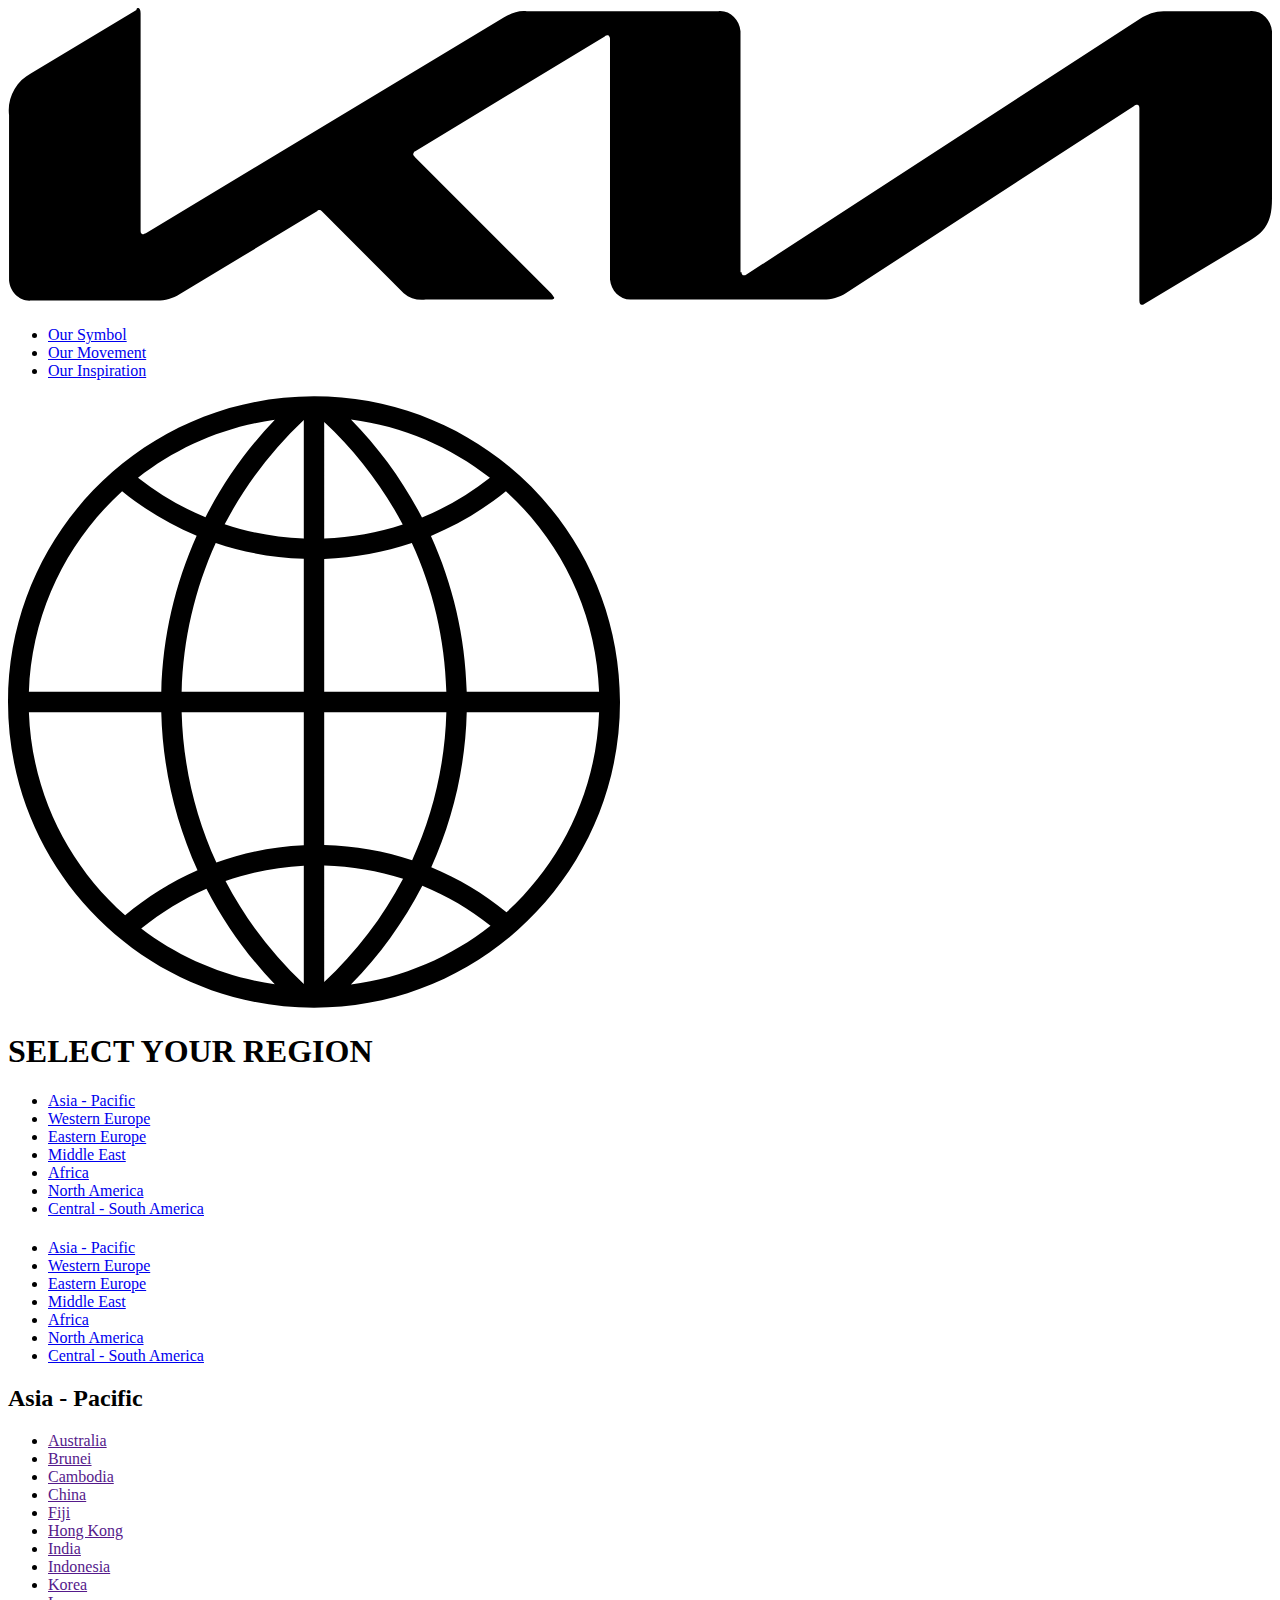
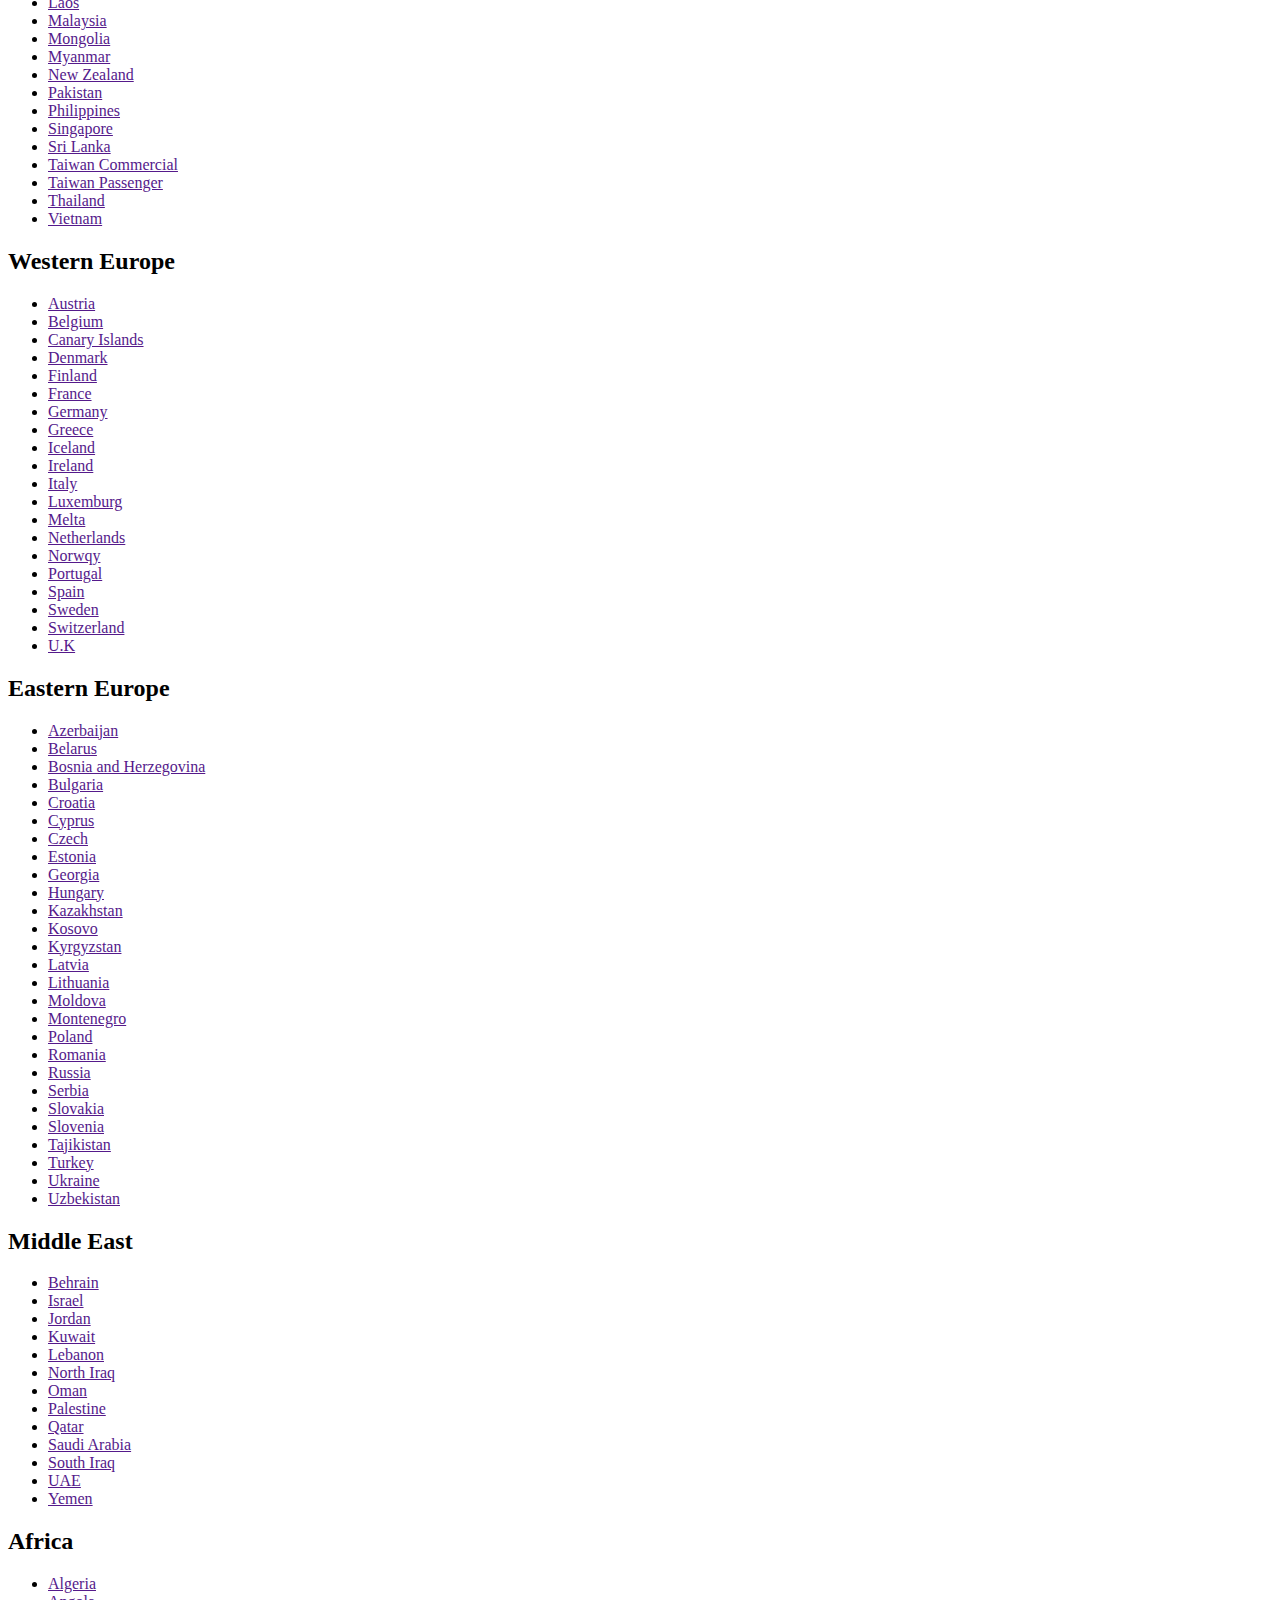
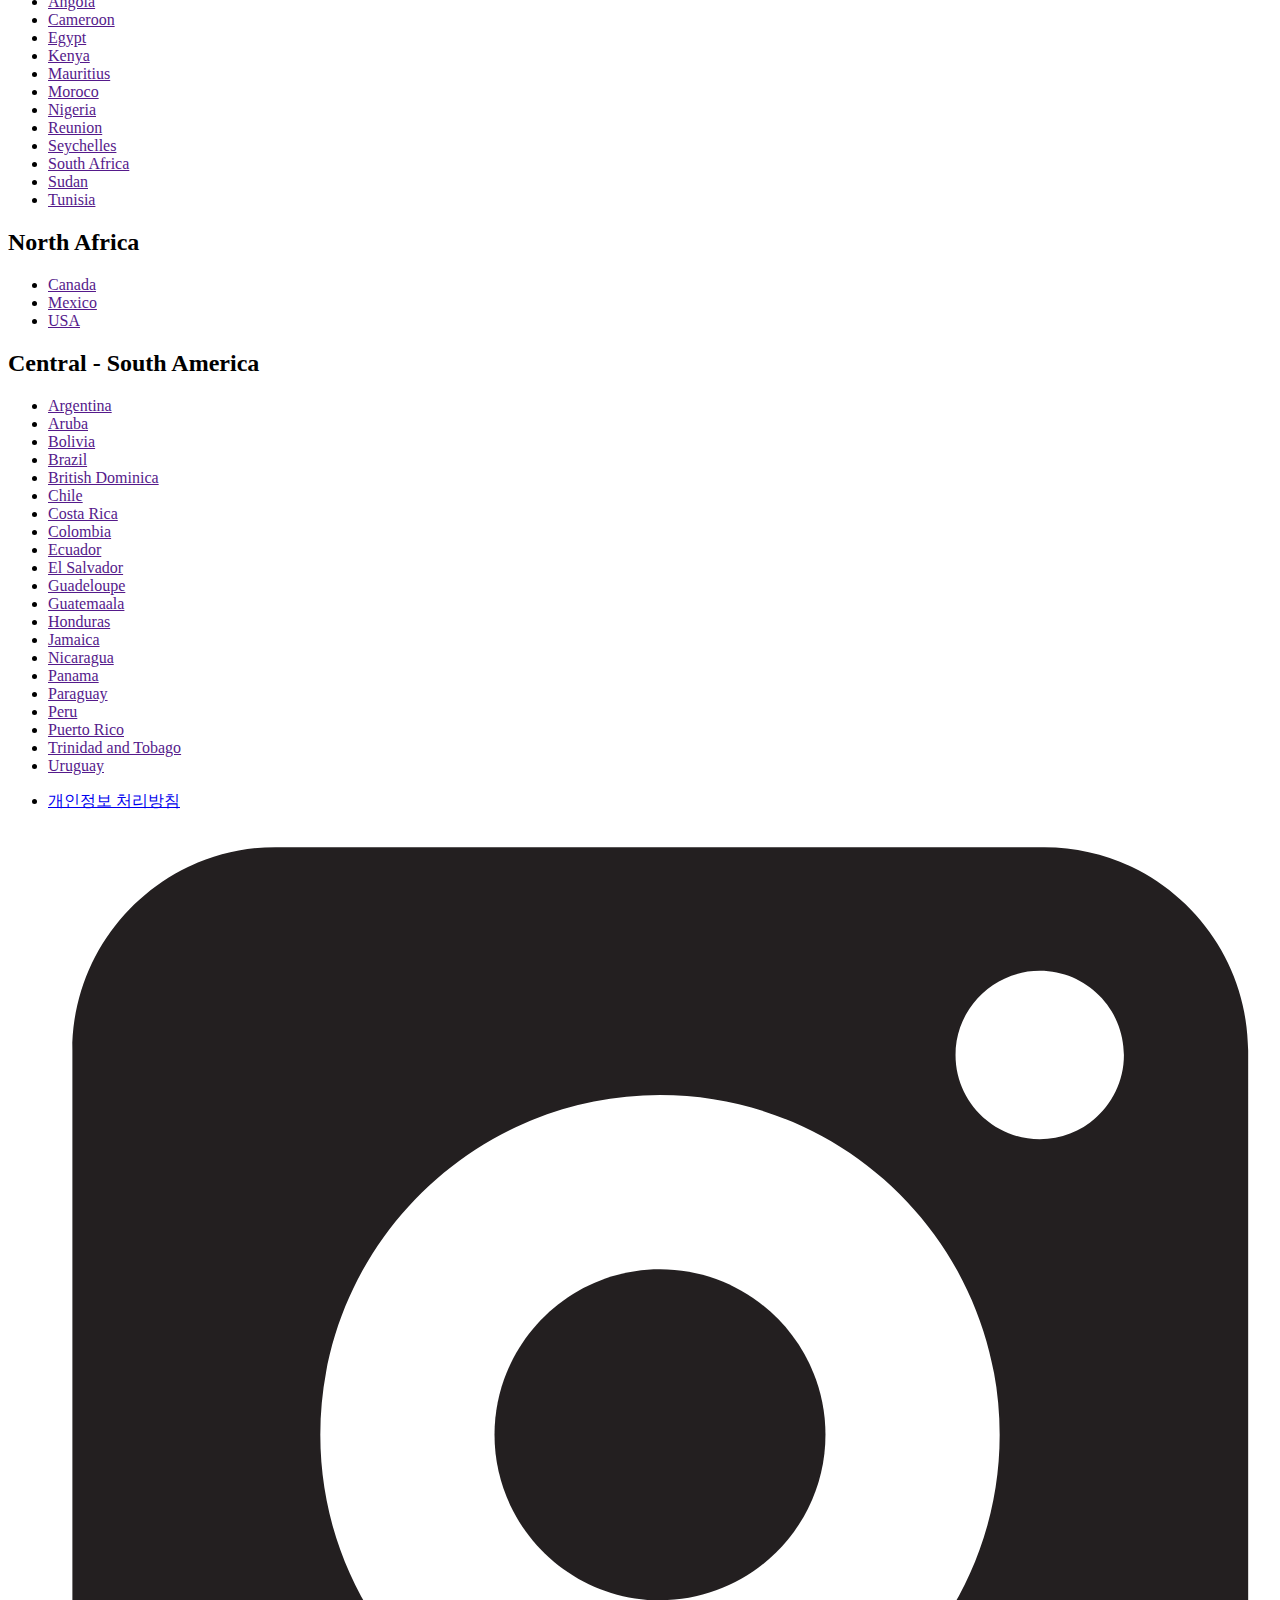
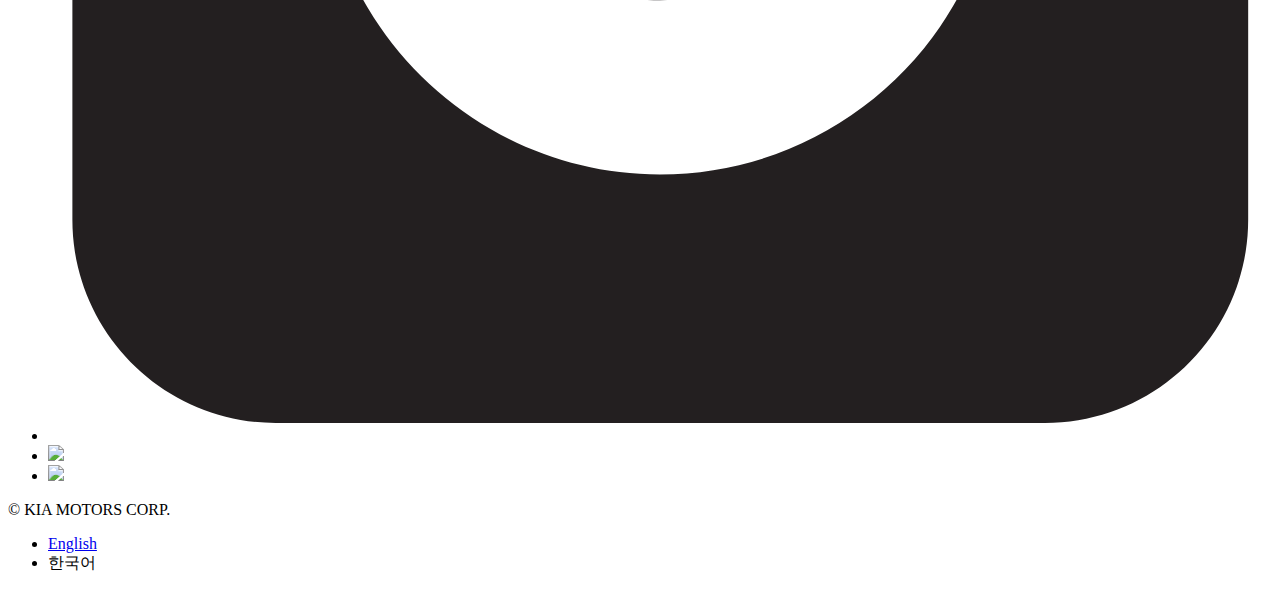
==== global.html @ 2c2d1df4 "Add files via upload" ====
<!DOCTYPE html>
<html lang="en">
<head>
   <meta charset="UTF-8">
   <meta http-equiv="X-UA-Compatible" content="IE=edge">
   <meta name="viewport" content="width=device-width, initial-scale=1.0">
   <meta nes="" name="keywords" content="기아, 기아자동차, Kia, 브랜드스토리, 움직임, movement, 영감, inspiration, Kia motors, 기아월드와이드, Kia worldwide">
   <meta nes="" name="description" content="새로운 기아의 브랜드 스토리와 브랜드 철학을 확인하세요. 우리는 일상의 움직임 속에서 영감을 얻고 지속가능한 모빌리티 혁신을 이어갑니다.">
   <meta nes="" name="application-name" content="worldwide.kia.com">

   <link rel="icon" type="image/x-icon" href="img/favicon.ico">

   <link rel="stylesheet" href="css/reset_kia.css">
   <link rel="stylesheet" href="css/common.css">
   <link rel="stylesheet" href="css/header_global.css">
   <link rel="stylesheet" href="css/global_nav.css">
   <link rel="stylesheet" href="css/footer_global.css">

   <title>기아 국가별 웹사이트 | 기아 글로벌 브랜드 사이트 | Movement that inspires</title>

</head>
<body>

   <!-- Header -->
   <header>
      <div class="header__container">
          <div class="logo">
              <a href="https://worldwide.kia.com/kr/our-movement" class="logo__link">
                  <svg version="1.1" id="Layer_1" class="logo__svg" xmlns="http://www.w3.org/2000/svg" xmlns:xlink="http://www.w3.org/1999/xlink" x="0px" y="0px" viewBox="0 0 120.1 28.3" xml:space="preserve">
                      <path d="M69.7,25.1c0,0.2,0.1,0.3,0.2,0.3c0.1,0,0.2,0,0.3-0.1L107.6,1c0.6-0.4,1.4-0.7,2.2-0.7h8.2
                      c1.1-0.1,2,0.8,2.1,1.9c0,0.1,0,0.2,0,0.2v15.7c0,1.9-0.4,3-2.1,4l-10,6c-0.1,0.1-0.2,0.1-0.3,0.1c-0.1,0-0.2-0.1-0.2-0.4V9.5
                      c0-0.2-0.1-0.3-0.2-0.3c-0.1,0-0.2,0-0.3,0.1L79.6,27.1c-0.6,0.4-1.4,0.6-2.1,0.6H59.3c-1.1,0.1-2-0.8-2.1-1.9c0-0.1,0-0.2,0-0.2
                      V2.9c0-0.1-0.1-0.3-0.2-0.3c-0.1,0-0.2,0-0.3,0.1l-18,10.9c-0.1,0-0.2,0.2-0.2,0.3c0,0.1,0.1,0.2,0.2,0.3l12.9,12.9
                      c0.1,0.1,0.2,0.3,0.3,0.4c0,0.2-0.2,0.2-0.4,0.2H39.7c-0.8,0.1-1.5-0.1-2.1-0.6l-7.8-7.8c-0.1-0.1-0.1-0.1-0.2-0.1
                      c-0.1,0-0.2,0-0.2,0.1l-13.1,7.9c-0.6,0.4-1.4,0.6-2.1,0.6h-12c-1.1,0.1-2-0.8-2.1-1.9c0-0.1,0-0.2,0-0.2V10.2
                      c-0.2-1.6,0.6-3.2,2.1-4l10-6C12.2,0,12.3,0,12.4,0c0.1,0,0.2,0.2,0.2,0.5v20.7c0,0.2,0.1,0.3,0.2,0.3c0.1,0,0.2-0.1,0.3-0.1
                      L47.1,0.9c0.7-0.4,1.4-0.7,2.2-0.6h18.2c1.1-0.1,2,0.8,2.1,1.9c0,0.1,0,0.2,0,0.2V25.1L69.7,25.1z"></path>
                  </svg>
              </a>
          </div>
      <div class="gnb">
        <a href="" class="gnb__toggle">
            <span class="line"></span>
            <span class="line l2"></span>
            <span class="line l3"></span>
        </a>
          <div class="gnb__pad">
              <ul class="menu">
                  <li class="menu__item">
                      <a href="https://worldwide.kia.com/kr/our-symbol" class="menu__link cate1">Our Symbol</a>
                  </li>
                  <li class="menu__item">
                      <a href="https://worldwide.kia.com/kr/our-movement" class="menu__link cate2">Our Movement</a>
                  </li>
                  <li class="menu__item">
                      <a href="https://worldwide.kia.com/kr/our-inspiration" class="menu__link cate3">Our Inspiration</a>
                  </li>
              </ul>
          </div>
          <a href="https://worldwide.kia.com/kr/kia-global-websites" class="global-region">
              <svg class="global-region__svg" version="1.1" id="Capa_1" xmlns="http://www.w3.org/2000/svg" xmlns:xlink="http://www.w3.org/1999/xlink" x="0px" y="0px"
              width="612px" height="612px" viewBox="0 0 612 612" style="enable-background:new 0 0 612 612;" xml:space="preserve">
                  <g>
                      <g id="Shape_380">
                          <g>
                              <path d="M306,0.342C136.996,0.342,0,137.185,0,305.975c0,168.83,136.996,305.684,306,305.684c168.993,0,306-136.854,306-305.684
                                  C612,137.185,474.993,0.342,306,0.342z M266.842,23.771c-27.673,28.764-51.062,61.628-69.36,97.502
                                  c-24.389-10.067-47.022-23.419-67.463-39.495C168.79,51.393,215.628,30.799,266.842,23.771z M114.107,95.304
                                  c22.46,18.136,47.501,33.129,74.552,44.391c-21.451,47.899-34.017,100.582-35.384,156.111H20.9
                                  C23.725,216.316,59.119,145.243,114.107,95.304z M20.9,316.175h132.365c1.387,56.273,14.26,109.649,36.241,158.049
                                  c-26.255,11.566-50.592,26.755-72.369,45.054C60.466,469.185,23.776,397.111,20.9,316.175z M133.232,532.598
                                  c19.747-16.156,41.636-29.61,65.219-39.923c18.146,35.089,41.167,67.27,68.33,95.523
                                  C216.975,581.344,171.36,561.617,133.232,532.598z M295.8,588.035c-31.528-29.57-58.058-64.352-78.295-102.929
                                  c24.714-8.73,50.979-13.964,78.295-15.32V588.035z M295.8,449.254c-30.549,1.438-59.904,7.334-87.424,17.289
                                  c-21.043-45.992-33.324-96.809-34.721-150.379H295.8V449.254z M295.8,295.795H173.655
                                  c1.377-52.999,13.444-103.285,34.079-148.899c27.785,9.445,57.324,14.983,88.057,15.973v132.926H295.8z M295.8,142.52
                                  c-27.581-0.979-54.101-5.855-79.121-14.147c20.329-39.188,47.175-74.491,79.121-104.458V142.52z M591.101,295.795H458.725
                                  c-1.388-55.478-14.106-108.12-35.802-155.897c27.224-11.281,52.397-26.408,74.99-44.656
                                  C552.901,145.202,588.274,216.316,591.101,295.795z M481.93,81.778c-20.584,16.188-43.37,29.642-67.942,39.75
                                  c-18.717-36.169-42.677-69.228-71.053-98.053C395.005,30.197,442.599,50.975,481.93,81.778z M316.2,25.893
                                  c31.65,29.478,58.272,64.158,78.529,102.663c-24.847,8.17-51.163,12.984-78.529,13.964V25.893L316.2,25.893z M316.2,162.879
                                  c30.59-1,59.976-6.477,87.628-15.831c20.899,45.492,33.109,95.788,34.507,148.757H316.2V162.879z M316.2,316.175h122.145
                                  c-1.387,52.703-13.505,102.744-34.211,148.083c-27.764-9.292-57.252-14.646-87.934-15.341V316.175z M316.2,586.076V469.45
                                  c27.469,0.643,53.896,5.283,78.856,13.361C374.758,521.562,348.004,556.436,316.2,586.076z M342.894,588.515
                                  c28.56-28.999,52.662-62.322,71.44-98.767c24.664,10.057,47.512,23.613,68.177,39.964
                                  C443.047,560.78,395.24,581.752,342.894,588.515z M498.474,516.258c-22.664-18.432-47.889-33.722-75.204-44.982
                                  c21.491-47.572,34.078-99.939,35.465-155.111h132.366C588.285,395.438,553.146,466.339,498.474,516.258z"/>
                          </g>
                      </g>
                  </g>
              </svg>
          </a>
      </div>
      </div>
  </header>

  <!-- Main -->
   <main id="main">

      <nav class="nav_wrap">

         <div class="nav">

            <div class="region_list_wrap">
               <div class="region_list">
                  <h1>
                     <span>SELECT</span>
                     <span>YOUR REGION</span>
                  </h1>
                  <ul class="region_list_ul">
                     <li><a href="#item_1">Asia - Pacific</a></li>
                     <li><a href="#item_2">Western Europe</a></li>
                     <li><a href="#item_3">Eastern Europe</a></li>
                     <li><a href="#item_4">Middle East</a></li>
                     <li><a href="#item_5">Africa</a></li>
                     <li><a href="#item_6">North America</a></li>
                     <li><a href="#item_7">Central - South America</a></li>
                  </ul>
               </div>

               <div class="region_list_m" id="list">
                  <h1></h1>
                  <ul class="region_list_ul_m">
                     <li><a href="#item_1">Asia - Pacific</a></li>
                     <li><a href="#item_2">Western Europe</a></li>
                     <li><a href="#item_3">Eastern Europe</a></li>
                     <li><a href="#item_4">Middle East</a></li>
                     <li><a href="#item_5">Africa</a></li>
                     <li><a href="#item_6">North America</a></li>
                     <li><a href="#item_7">Central - South America</a></li>
                  </ul>
               </div>
            </div>

            <div class="global_websites_list_wrap">

               <div class="global_websites_list">

                  <div id="item_1" class="gwl_item">
                     <h2 class="gwl_item_h2">Asia - Pacific</h2>
                     <ul class="gwl_item_sub">
                        <li><a href="">Australia</a></li>
                        <li><a href="">Brunei</a></li>
                        <li><a href="">Cambodia</a></li>
                        <li><a href="">China</a></li>
                        <li><a href="">Fiji</a></li>
                        <li><a href="">Hong Kong</a></li>
                        <li><a href="">India</a></li>
                        <li><a href="">Indonesia</a></li>
                        <li><a href="">Korea</a></li>
                        <li><a href="">Laos</a></li>
                        <li><a href="">Malaysia</a></li>
                        <li><a href="">Mongolia</a></li>
                        <li><a href="">Myanmar</a></li>
                        <li><a href="">New Zealand</a></li>
                        <li><a href="">Pakistan</a></li>
                        <li><a href="">Philippines</a></li>
                        <li><a href="">Singapore</a></li>
                        <li><a href="">Sri Lanka</a></li>
                        <li><a href="">Taiwan Commercial</a></li>
                        <li><a href="">Taiwan Passenger</a></li>
                        <li><a href="">Thailand</a></li>
                        <li><a href="">Vietnam</a></li>
                     </ul>
                  </div>

                  <div id="item_2" class="gwl_item">
                     <h2 class="gwl_item_h2">Western Europe</h2>
                     <ul class="gwl_item_sub">
                        <li><a href="">Austria</a></li>
                        <li><a href="">Belgium</a></li>
                        <li><a href="">Canary Islands</a></li>
                        <li><a href="">Denmark</a></li>
                        <li><a href="">Finland</a></li>
                        <li><a href="">France</a></li>
                        <li><a href="">Germany</a></li>
                        <li><a href="">Greece</a></li>
                        <li><a href="">Iceland</a></li>
                        <li><a href="">Ireland</a></li>
                        <li><a href="">Italy</a></li>
                        <li><a href="">Luxemburg</a></li>
                        <li><a href="">Melta</a></li>
                        <li><a href="">Netherlands</a></li>
                        <li><a href="">Norwqy</a></li>
                        <li><a href="">Portugal</a></li>
                        <li><a href="">Spain</a></li>
                        <li><a href="">Sweden</a></li>
                        <li><a href="">Switzerland</a></li>
                        <li><a href="">U.K</a></li>
                     </ul>
                  </div>

                  <div id="item_3" class="gwl_item">
                     <h2 class="gwl_item_h2">Eastern Europe</h2>
                     <ul class="gwl_item_sub">
                        <li><a href="">Azerbaijan</a></li>
                        <li><a href="">Belarus</a></li>
                        <li><a href="">Bosnia and Herzegovina</a></li>
                        <li><a href="">Bulgaria</a></li>
                        <li><a href="">Croatia</a></li>
                        <li><a href="">Cyprus</a></li>
                        <li><a href="">Czech</a></li>
                        <li><a href="">Estonia</a></li>
                        <li><a href="">Georgia</a></li>
                        <li><a href="">Hungary</a></li>
                        <li><a href="">Kazakhstan</a></li>
                        <li><a href="">Kosovo</a></li>
                        <li><a href="">Kyrgyzstan</a></li>
                        <li><a href="">Latvia</a></li>
                        <li><a href="">Lithuania</a></li>
                        <li><a href="">Moldova</a></li>
                        <li><a href="">Montenegro</a></li>
                        <li><a href="">Poland</a></li>
                        <li><a href="">Romania</a></li>
                        <li><a href="">Russia</a></li>
                        <li><a href="">Serbia</a></li>
                        <li><a href="">Slovakia</a></li>
                        <li><a href="">Slovenia</a></li>
                        <li><a href="">Tajikistan</a></li>
                        <li><a href="">Turkey</a></li>
                        <li><a href="">Ukraine</a></li>
                        <li><a href="">Uzbekistan</a></li>
                     </ul>
                  </div>

                  <div id="item_4" class="gwl_item">
                     <h2 class="gwl_item_h2">Middle East</h2>
                     <ul class="gwl_item_sub">
                        <li><a href="">Behrain</a></li>
                        <li><a href="">Israel</a></li>
                        <li><a href="">Jordan</a></li>
                        <li><a href="">Kuwait</a></li>
                        <li><a href="">Lebanon</a></li>
                        <li><a href="">North Iraq</a></li>
                        <li><a href="">Oman</a></li>
                        <li><a href="">Palestine</a></li>
                        <li><a href="">Qatar</a></li>
                        <li><a href="">Saudi Arabia</a></li>
                        <li><a href="">South Iraq</a></li>
                        <li><a href="">UAE</a></li>
                        <li><a href="">Yemen</a></li>
                     </ul>
                  </div>

                  <div id="item_5" class="gwl_item">
                     <h2 class="gwl_item_h2">Africa</h2>
                     <ul class="gwl_item_sub">
                        <li><a href="">Algeria</a></li>
                        <li><a href="">Angola</a></li>
                        <li><a href="">Cameroon</a></li>
                        <li><a href="">Egypt</a></li>
                        <li><a href="">Kenya</a></li>
                        <li><a href="">Mauritius</a></li>
                        <li><a href="">Moroco</a></li>
                        <li><a href="">Nigeria</a></li>
                        <li><a href="">Reunion</a></li>
                        <li><a href="">Seychelles</a></li>
                        <li><a href="">South Africa</a></li>
                        <li><a href="">Sudan</a></li>
                        <li><a href="">Tunisia</a></li>
                     </ul>
                  </div>

                  <div id="item_6" class="gwl_item">
                     <h2 class="gwl_item_h2">North Africa</h2>
                     <ul class="gwl_item_sub">
                        <li><a href="">Canada</a></li>
                        <li><a href="">Mexico</a></li>
                        <li><a href="">USA</a></li>
                     </ul>
                  </div>

                  <div id="item_7" class="gwl_item">
                     <h2 class="gwl_item_h2">Central - South America</h2>
                     <ul class="gwl_item_sub">
                        <li><a href="">Argentina</a></li>
                        <li><a href="">Aruba</a></li>
                        <li><a href="">Bolivia</a></li>
                        <li><a href="">Brazil</a></li>
                        <li><a href="">British Dominica</a></li>
                        <li><a href="">Chile</a></li>
                        <li><a href="">Costa Rica</a></li>
                        <li><a href="">Colombia</a></li>
                        <li><a href="">Ecuador</a></li>
                        <li><a href="">El Salvador</a></li>
                        <li><a href="">Guadeloupe</a></li>
                        <li><a href="">Guatemaala</a></li>
                        <li><a href="">Honduras</a></li>
                        <li><a href="">Jamaica</a></li>
                        <li><a href="">Nicaragua</a></li>
                        <li><a href="">Panama</a></li>
                        <li><a href="">Paraguay</a></li>
                        <li><a href="">Peru</a></li>
                        <li><a href="">Puerto Rico</a></li>
                        <li><a href="">Trinidad and Tobago</a></li>
                        <li><a href="">Uruguay</a></li>
                     </ul>
                  </div>

               </div>

            </div>

         </div>

      </nav>

   </main>

   <!-- Footer -->
   <footer class="footer_global is-invert">
      <div class="footer__container">
          <div class="footer__inner">
              <ul class="corp">
                  <li class="corp__item">
                      <a href="https://worldwide.kia.com/kr/privacy-policy" class="corp__link">
                          개인정보 처리방침
                      </a>
                  </li>
              </ul>
              <div class="footer_rignt">
                  <ul class="sns">
                      <li class="sns__item">
                          <a href="https://www.instagram.com/kia.kor/" class="sns__link sns__link--instagram" target="_blank">
                              <svg version="1.1" id="Layer_1" xmlns="http://www.w3.org/2000/svg" xmlns:xlink="http://www.w3.org/1999/xlink" x="0px" y="0px"
                              viewBox="0 0 210.8 209" style="enable-background:new 0 0 210.8 209;" xml:space="preserve">
                              <style type="text/css">
                                  .st0{fill:#231F20;}
                              </style>
                              <g>
                                  <path class="st0" d="M105.4,76c-15.7,0-28.5,12.8-28.5,28.5S89.7,133,105.4,133s28.5-12.8,28.5-28.5S121.1,76,105.4,76z"/>
                                  <path class="st0" d="M171.6,3.3H39.2c-19.3,0-35,15.7-35,35v132.5c0,19.3,15.7,35,35,35h132.5c19.3,0,35-15.7,35-35V38.3
                                      C206.6,19,190.9,3.3,171.6,3.3z M105.4,163c-32.2,0-58.5-26.2-58.5-58.5S73.1,46,105.4,46s58.5,26.2,58.5,58.5S137.6,163,105.4,163
                                      z M185.3,39.1c0,8-6.5,14.5-14.5,14.5l0,0c-8,0-14.5-6.5-14.5-14.5l0,0c0-8,6.5-14.5,14.5-14.5l0,0
                                      C178.8,24.6,185.3,31.1,185.3,39.1L185.3,39.1z"/>
                              </g>
                              </svg>
                          </a>
                      </li>
                      <li class="sns__item">
                          <a href="https://www.facebook.com/kia.co.kr?utm_source=kmc_kr" class="sns__link sns__link--facebook" target="_blank">
                              <img src="img/facebook.ico">
                          </a>
                      </li>
                      <li class="sns__item">
                          <a href="https://www.youtube.com/channel/UC6Im3VweLhYbiT2qYTIP6nw" class="sns__link sns__link--youtube" target="_blank">
                              <img src="img/youtube.ico">
                          </a>
                      </li>
                  </ul>
                  <span class="cpy">© KIA MOTORS CORP.</span>
              </div>
          </div>
          <ul class="lang">
              <li class="lang__item">
                  <a href="https://worldwide.kia.com/int/our-symbol" class="lang__link">English</a>
              </li>
              <li class="lang__item">
                  <span class="lang__link">한국어 </span>
              </li>
          </ul>
      </div>
  </footer>

  <script>
     var menu = document.getElementById('list'),
         docElem = document.documentElement,
         scrollPos,
         docHeight;

         // 문서 높이 계산하기
         // docHeight = docElem.scrollHeight;
         docHeight = Math.max(docElem.offsetHeight,docElem.scrollHeight);

         // 스크롤 이벤트 추가

        window.addEventListener('scroll', function(){
        scrollPos = docElem.scrollTop;
        // console.log(scrollPos);

        if( screen.width < 1220 && scrollPos > 78) {
            menu.className = "fixed";
        }
        else {
            menu.className = "region_list_m"
        };

        });

  </script>
   
</body>
</html>
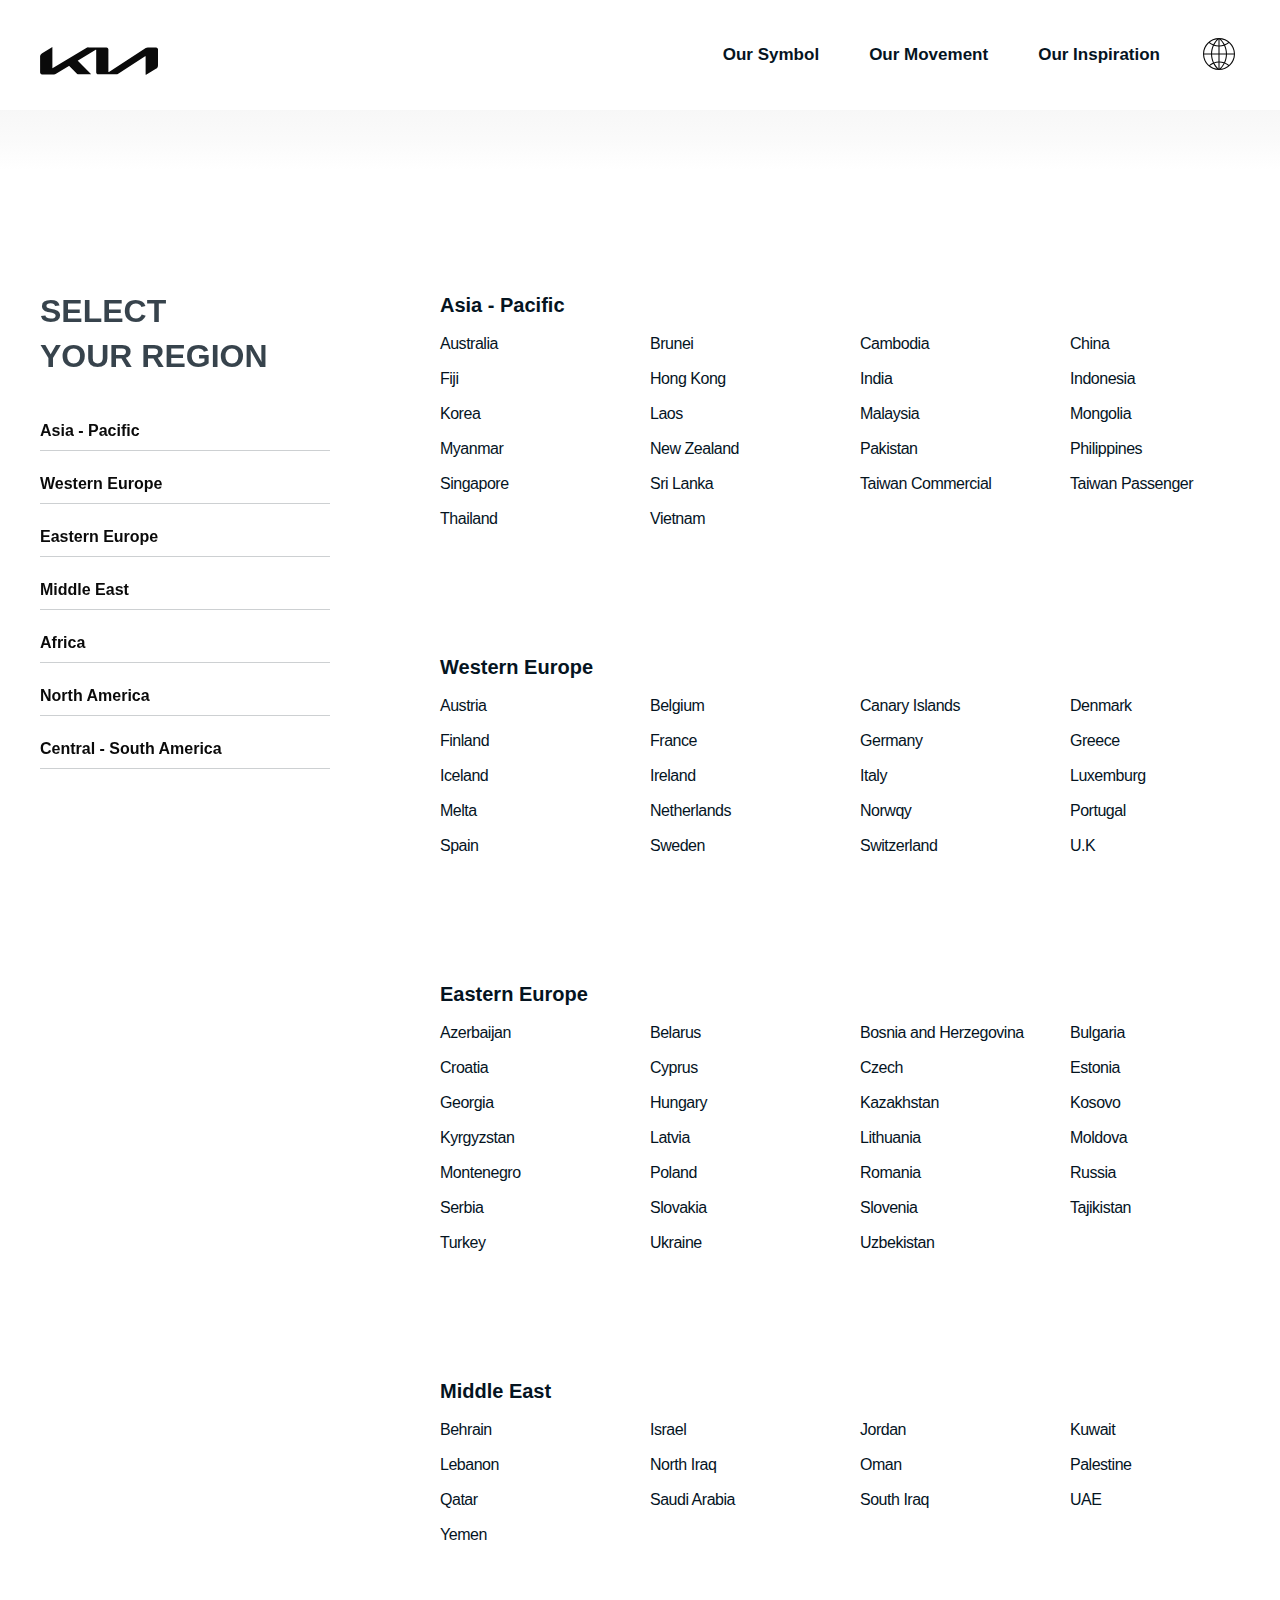
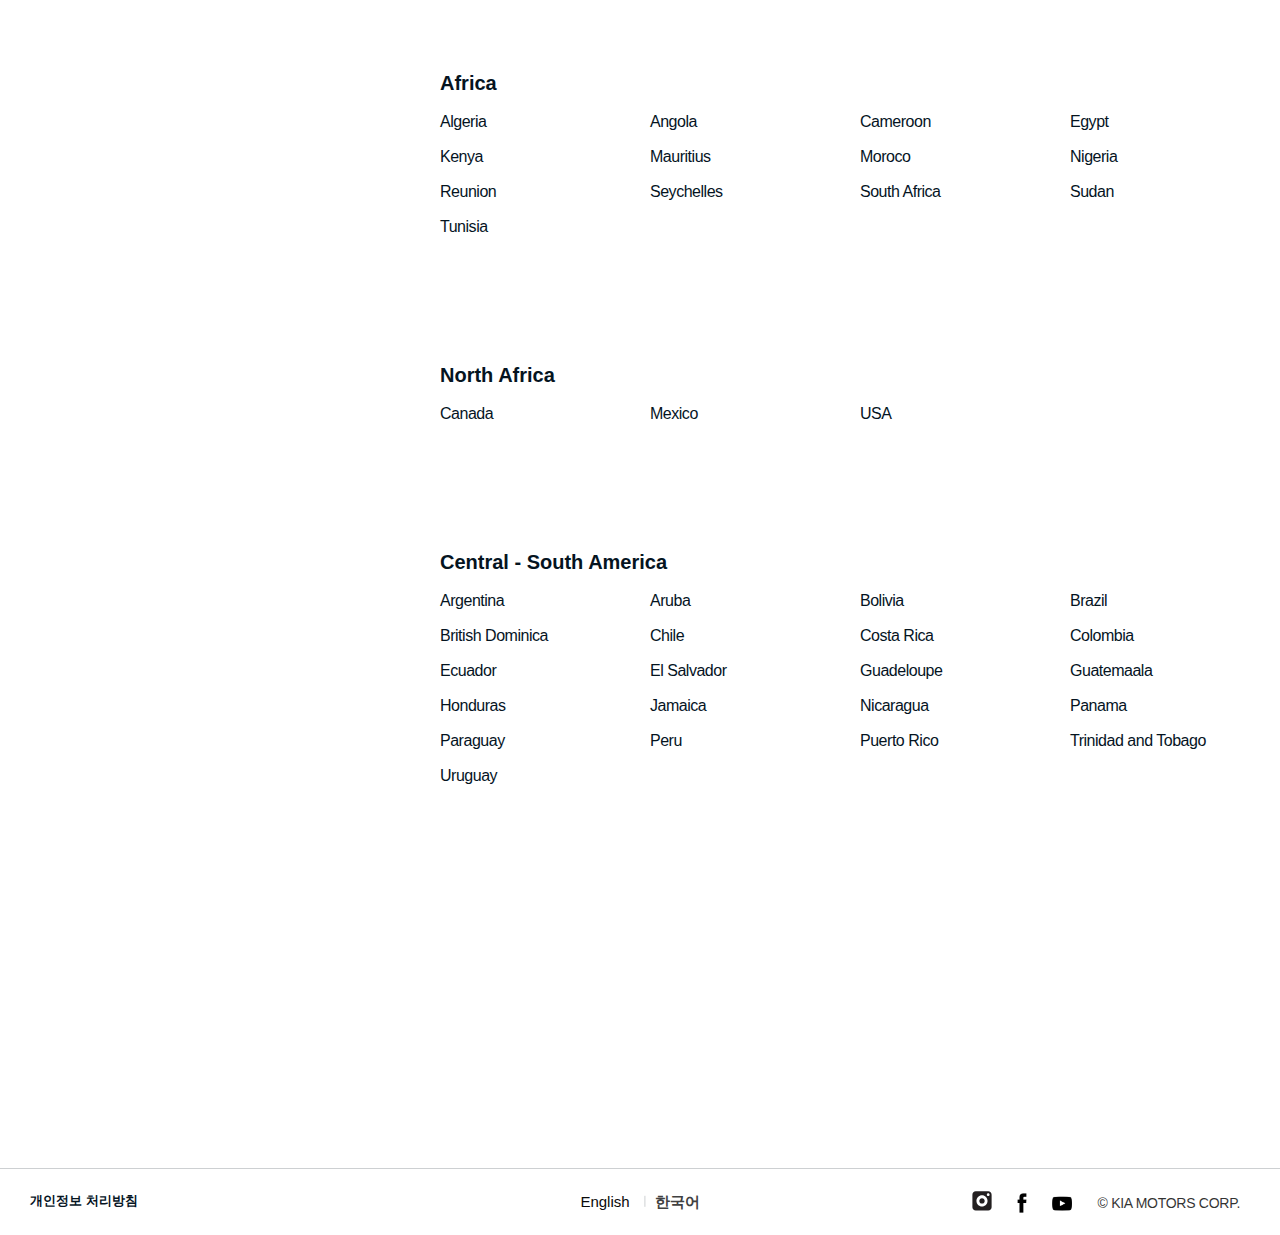
==== commit 063499cd: "Add files via upload" ====
--- a/global.html
+++ b/global.html
@@ -12,9 +12,9 @@
 
    <link rel="stylesheet" href="css/reset_kia.css">
    <link rel="stylesheet" href="css/common.css">
-   <link rel="stylesheet" href="css/header_global.css">
-   <link rel="stylesheet" href="css/global_nav.css">
-   <link rel="stylesheet" href="css/footer_global.css">
+   <link rel="stylesheet" href="css/global/header.css">
+   <link rel="stylesheet" href="css/global/index.css">
+   <link rel="stylesheet" href="css/global/footer.css">
 
    <title>기아 국가별 웹사이트 | 기아 글로벌 브랜드 사이트 | Movement that inspires</title>
 
@@ -25,7 +25,7 @@
    <header>
       <div class="header__container">
           <div class="logo">
-              <a href="https://worldwide.kia.com/kr/our-movement" class="logo__link">
+              <a href="index.html" class="logo__link">
                   <svg version="1.1" id="Layer_1" class="logo__svg" xmlns="http://www.w3.org/2000/svg" xmlns:xlink="http://www.w3.org/1999/xlink" x="0px" y="0px" viewBox="0 0 120.1 28.3" xml:space="preserve">
                       <path d="M69.7,25.1c0,0.2,0.1,0.3,0.2,0.3c0.1,0,0.2,0,0.3-0.1L107.6,1c0.6-0.4,1.4-0.7,2.2-0.7h8.2
                       c1.1-0.1,2,0.8,2.1,1.9c0,0.1,0,0.2,0,0.2v15.7c0,1.9-0.4,3-2.1,4l-10,6c-0.1,0.1-0.2,0.1-0.3,0.1c-0.1,0-0.2-0.1-0.2-0.4V9.5
@@ -47,13 +47,13 @@
           <div class="gnb__pad">
               <ul class="menu">
                   <li class="menu__item">
-                      <a href="https://worldwide.kia.com/kr/our-symbol" class="menu__link cate1">Our Symbol</a>
+                      <a href="index.html" class="menu__link cate1">Our Symbol</a>
                   </li>
                   <li class="menu__item">
-                      <a href="https://worldwide.kia.com/kr/our-movement" class="menu__link cate2">Our Movement</a>
+                      <a href="our_movement.html" class="menu__link cate2">Our Movement</a>
                   </li>
                   <li class="menu__item">
-                      <a href="https://worldwide.kia.com/kr/our-inspiration" class="menu__link cate3">Our Inspiration</a>
+                      <a href="our_inspiration.html" class="menu__link cate3">Our Inspiration</a>
                   </li>
               </ul>
           </div>
@@ -108,26 +108,26 @@
                      <span>YOUR REGION</span>
                   </h1>
                   <ul class="region_list_ul">
-                     <li><a href="#item_1">Asia - Pacific</a></li>
-                     <li><a href="#item_2">Western Europe</a></li>
-                     <li><a href="#item_3">Eastern Europe</a></li>
-                     <li><a href="#item_4">Middle East</a></li>
-                     <li><a href="#item_5">Africa</a></li>
-                     <li><a href="#item_6">North America</a></li>
-                     <li><a href="#item_7">Central - South America</a></li>
+                     <li class="region_list_ul_li"><a href="#item_1" onclick="clickEvent(0)">Asia - Pacific</a></li>
+                     <li class="region_list_ul_li"><a href="#item_2" onclick="clickEvent(1)">Western Europe</a></li>
+                     <li class="region_list_ul_li"><a href="#item_3" onclick="clickEvent(2)">Eastern Europe</a></li>
+                     <li class="region_list_ul_li"><a href="#item_4" onclick="clickEvent(3)">Middle East</a></li>
+                     <li class="region_list_ul_li"><a href="#item_5" onclick="clickEvent(4)">Africa</a></li>
+                     <li class="region_list_ul_li"><a href="#item_6" onclick="clickEvent(5)">North America</a></li>
+                     <li class="region_list_ul_li"><a href="#item_7" onclick="clickEvent(6)">Central - South America</a></li>
                   </ul>
                </div>
 
                <div class="region_list_m" id="list">
                   <h1></h1>
                   <ul class="region_list_ul_m">
-                     <li><a href="#item_1">Asia - Pacific</a></li>
-                     <li><a href="#item_2">Western Europe</a></li>
-                     <li><a href="#item_3">Eastern Europe</a></li>
-                     <li><a href="#item_4">Middle East</a></li>
-                     <li><a href="#item_5">Africa</a></li>
-                     <li><a href="#item_6">North America</a></li>
-                     <li><a href="#item_7">Central - South America</a></li>
+                     <li><a href="#item_1" class="region_list_ul_a" onclick="clickEvent2(0)">Asia - Pacific</a></li>
+                     <li><a href="#item_2" class="region_list_ul_a" onclick="clickEvent2(1)">Western Europe</a></li>
+                     <li><a href="#item_3" class="region_list_ul_a" onclick="clickEvent2(2)">Eastern Europe</a></li>
+                     <li><a href="#item_4" class="region_list_ul_a" onclick="clickEvent2(3)">Middle East</a></li>
+                     <li><a href="#item_5" class="region_list_ul_a" onclick="clickEvent2(4)">Africa</a></li>
+                     <li><a href="#item_6" class="region_list_ul_a" onclick="clickEvent2(5)">North America</a></li>
+                     <li><a href="#item_7" class="region_list_ul_a" onclick="clickEvent2(6)">Central - South America</a></li>
                   </ul>
                </div>
             </div>
@@ -378,8 +378,15 @@
         scrollPos = docElem.scrollTop;
         // console.log(scrollPos);
 
+        if ( screen.width >= 1220 && scrollPos > 110 ) {
+            document.getElementsByClassName('region_list_wrap')[0].style = "top:144px;";
+        }
+        else {
+            document.getElementsByClassName('region_list_wrap')[0].style = "top:289px;";
+        }
+
         if( screen.width < 1220 && scrollPos > 78) {
-            menu.className = "fixed";
+            menu.className = "fixed";            
         }
         else {
             menu.className = "region_list_m"
@@ -387,6 +394,60 @@
 
         });
 
+      function clickEvent(target) {
+
+         for (i=0; i<7; i++) {
+            document.getElementsByClassName('region_list_ul_li')[i].style = "border-bottom: 1px solid rgba(5, 20, 31, 0.2);";
+         }
+
+         if ( target == 0 ) {
+            document.getElementsByClassName('region_list_ul_li')[0].style = "border-bottom: 1px solid rgba(5, 20, 31, 1);";
+         } else if ( target == 1 ) {
+            document.getElementsByClassName('region_list_ul_li')[1].style = "border-bottom: 1px solid rgba(5, 20, 31, 1);";
+         } else if ( target == 2 ) {
+            document.getElementsByClassName('region_list_ul_li')[2].style = "border-bottom: 1px solid rgba(5, 20, 31, 1);";
+         } 
+         else if ( target == 3 ) {
+            document.getElementsByClassName('region_list_ul_li')[3].style = "border-bottom: 1px solid rgba(5, 20, 31, 1);";
+         } 
+         else if ( target == 4 ) {
+            document.getElementsByClassName('region_list_ul_li')[4].style = "border-bottom: 1px solid rgba(5, 20, 31, 1);";
+         } 
+         else if ( target == 5 ) {
+            document.getElementsByClassName('region_list_ul_li')[5].style = "border-bottom: 1px solid rgba(5, 20, 31, 1);";
+         } else if ( target == 6 ) {
+            document.getElementsByClassName('region_list_ul_li')[6].style = "border-bottom: 1px solid rgba(5, 20, 31, 1);";
+         }
+
+      }
+
+      function clickEvent2(target) {
+
+      for (i=0; i<7; i++) {
+         document.getElementsByClassName('region_list_ul_a')[i].style = "border-bottom: 1px solid rgba(0, 0, 0, 0);";
+      }
+
+      if ( target == 0 ) {
+         document.getElementsByClassName('region_list_ul_a')[0].style = "border-bottom: 1px solid rgba(0, 0, 0, 0.5);";
+      } else if ( target == 1 ) {
+         document.getElementsByClassName('region_list_ul_a')[1].style = "border-bottom: 1px solid rgba(0, 0, 0, 0.5);";
+      } else if ( target == 2 ) {
+         document.getElementsByClassName('region_list_ul_a')[2].style = "border-bottom: 1px solid rgba(0, 0, 0, 0.5);";
+      } 
+      else if ( target == 3 ) {
+         document.getElementsByClassName('region_list_ul_a')[3].style = "border-bottom: 1px solid rgba(0, 0, 0, 0.5);";
+      } 
+      else if ( target == 4 ) {
+         document.getElementsByClassName('region_list_ul_a')[4].style = "border-bottom: 1px solid rgba(0, 0, 0, 0.5);";
+      } 
+      else if ( target == 5 ) {
+         document.getElementsByClassName('region_list_ul_a')[5].style = "border-bottom: 1px solid rgba(0, 0, 0, 0.5);";
+      } else if ( target == 6 ) {
+         document.getElementsByClassName('region_list_ul_a')[6].style = "border-bottom: 1px solid rgba(0, 0, 0, 0.5);";
+      }
+
+      }
+
   </script>
    
 </body>
--- a/css/common.css
+++ b/css/common.css
@@ -0,0 +1,123 @@
+@charset "UTF-8";
+
+/* Web Font */
+@font-face { 
+   font-family: 'KiaSignature'; 
+   src: url(../font/KiaSignatureLight.woff2) format('woff2'), url(../font/KiaSignatureLight.woff) format("woff");
+   font-weight: 100;
+}
+
+@font-face { 
+   font-family: 'KiaSignature'; 
+   src: url(../font/KiaSignatureRegular.woff2) format('woff2'), url(../font/KiaSignatureRegular.woff) format("woff");
+   font-weight: 400;
+}
+
+@font-face { 
+   font-family: 'KiaSignature'; 
+   src: url(../font/KiaSignatureBold.woff2) format('woff2'), url(../font/KiaSignatureBold.woff) format("woff");
+   font-weight: 700;
+}
+
+@font-face { 
+   font-family: 'icon'; 
+   src: url(../font/icon.woff2) format('woff2');
+   font-weight: 400;
+}
+
+html {
+   background-color: #fff;
+   -ms-text-size-adjust: 100%;
+   -webkit-text-size-adjust: 100%;
+   -moz-osx-font-smoothing: grayscale;
+   -webkit-font-smoothing: antialiased; 
+   scroll-behavior: smooth; 
+    /* scrollevent 추가된부분 */
+}
+
+body {
+   font-family: 'KiaSignature',sans-serif;
+}
+
+a {
+   color: #0a0a0a;
+   text-decoration: none;
+   background-color: transparent;
+   -webkit-text-decoration-skip: objects;
+   cursor: pointer;
+}
+
+
+div, ul, li {
+   background-repeat: no-repeat;
+   background-size: cover;
+   background-position: center center;
+}
+
+ul { list-style: none; }
+
+img {
+   max-width: 100%;
+   height: auto;
+   border: 0;
+   vertical-align: top;
+   -ms-interpolation-mode: bicubic;
+}
+
+/* Text Style */
+
+h1,
+h2,
+h3,
+h4,
+h5,
+h6 {
+  margin: 0;
+  padding: 0;
+  word-break: keep-all;
+  word-wrap: break-word;
+}
+h1 {  
+   color:rgb(255,255,255);  
+   font-weight: 700;
+}
+h2 {   }
+h3 {
+   font-family: 'KiaSignature', sans-serif;
+   font-size: 28px;
+   line-height: 44.8px;
+   font-weight: 700;
+   -webkit-font-smoothing: antialiased;  
+   word-break: keep-all;
+   word-wrap: break-word;
+}
+h4 {   }
+h5 {   }
+h6 { }
+
+p {
+   word-break: keep-all;
+   word-wrap: break-word;
+   font-family: 'KiaSignature',sans-serif; 
+   font-size: 20px;
+   line-height: 32px;
+   font-weight: 100;
+   letter-spacing: normal;
+   -webkit-font-smoothing: antialiased;
+   word-break: keep-all;
+   word-wrap: break-word;
+}
+
+@media screen and (max-width:959px) {
+
+   h3 {
+      font-size: 22px;
+      line-height: 35.2px;
+   }
+
+   p {
+      font-size: 16px;
+      line-height: 25.6px;
+   }
+
+}--- a/css/global/header.css
+++ b/css/global/header.css
@@ -0,0 +1,169 @@
+header {
+    position: absolute;
+    top: 0;
+    left: 0;
+    width: 100%;
+    z-index: 3011;
+    background-color: rgb(255, 255, 255);
+}
+
+
+.logo a {
+    cursor: pointer;
+}
+.logo a svg { 
+    width: 118px;
+    height: 32px;
+    fill : rgb(10, 10, 10);}
+
+.header__container {
+    /* position: relative; */
+    width: 100%;
+    height: 110px;
+    padding: 0 40px;
+    display: flex;
+    justify-content: space-between;
+}
+
+header .logo {
+    width: 118px;
+    height: 32px;
+    margin-top: 45px;
+}
+
+header .logo__svg, .global-region__svg {
+    height: 100%;
+    fill: rgb(10,10,10);
+}
+.gnb a {
+    display: block;
+}
+.gnb {
+    display: flex;
+    vertical-align: middle;
+}
+
+.gnb__toggle {
+    position: absolute;
+    top: 30px;
+    right: 30px;
+    z-index: 1000;
+}
+.gnb__toggle .line {
+    display: block;
+    position: relative;
+    width: 28px;
+    height: 1px;
+    background-color: rgb(10,10,10);
+    /* transition: background-color 0.4s, transform 0.4s, -webkit-transform 0.4s; */
+}
+header .gnb .gnb__toggle {
+    display: none;
+}
+.l2 , .l3 {
+    margin-top: 7px;
+}
+
+.global-region__svg {
+    position: absolute;
+    top: 38px;
+    right: 45px;
+    width: 32px;
+    height: 32px;
+}
+
+.menu {
+    display: flex;
+    justify-content: space-between;
+    margin-right: 80px;
+    flex-wrap: nowrap;
+}
+
+.menu li:nth-child(2),.menu li:nth-child(3)  {
+    margin-left: 50px;
+}
+
+.menu__item {
+    text-align: center;
+}
+
+.gnb .menu__link {
+    position: relative;
+    color: rgb(5, 20, 31);
+    font-size: 17px;
+    font-weight: bold;
+    margin: 45px 0;
+}
+.header .global-region {
+    display: block;
+}
+
+.cate1,.cate2,.cate3 {
+    transition: border-color 0.4s;
+}
+
+ /* ! 각 페이지에 맞게 언더라인 태그 주석 풀어주세요 ! */ 
+
+
+ /* Our Symbol */
+
+ /* .cate1 {
+    border-bottom: 1px solid rgba(255, 255, 255, 0.5);
+ } */
+ 
+
+ /* Our Movement */
+
+ /* .cate2 {
+    border-bottom: 1px solid rgba(255, 255, 255, 0.5);
+ } */
+
+
+  /* Our Inspiration */
+/* 
+ .cate3 {
+    border-bottom: 1px solid rgba(255, 255, 255, 0.5);
+ } */
+
+@media only screen and (max-width: 959px) {
+
+/* 햄버거 네비게이션 등장함 */
+header .gnb .gnb__toggle {
+    display: block;
+}
+
+.header__container {
+    height: 78px;
+    padding: 0 30px;
+}
+
+.logo a svg {
+    width: 89px;
+    height: 24px;
+}
+
+/* Menu 사라짐 */
+.gnb__pad {
+    display: none;
+}
+
+/* 랭귀지 아이콘 사이즈와 위치가 변경됨 */
+.global-region__svg {
+    top: 39px;
+    right: 70px;
+    width: 26px;
+    height: 26px;
+    transform: translate(-50%, -50%);
+}
+/* logo 이미지의 사이즈와 마진값 변경됨 */
+header .logo {
+    width: 89px;
+    height: 24px;
+    margin-top: 32px;
+}
+/* 헤더를 감싸는 컨테이너의 양 옆 여백값이 줄어듬 */
+.header__container {
+    padding: 0 30px;
+}
+
+}--- a/css/global/index.css
+++ b/css/global/index.css
@@ -0,0 +1,299 @@
+/* Global Nav CSS */
+.nav_wrap {
+   width: 100%;
+   height: auto;
+   position: relative;
+   overflow: hidden;
+   margin: 110px 0 0;
+}
+.nav_wrap::before {
+   content: ' ';
+   position: absolute;
+   width: 100%;
+   height: 60px;
+   top: 0;
+   left: 0;
+   background: linear-gradient( 180deg
+   , rgba(241,241,241, 0.8) 0%, rgba(245,245,245, 0.8) 1%, rgba(249,249,249, 0.8) 50%, rgba(250,250,250,0) 100%);
+}
+
+.nav {
+   max-width: 1280px;
+   height: 2658px;
+   padding: 0 0 120px;
+   display: flex;
+   margin: 0 auto;
+   /* position: relative; */
+}
+
+.region_list_wrap {
+   width: 400px;
+   height: 2305px;
+   padding: 0 0 1820px;
+   position: fixed;
+   top: 289px;
+   left: calc(50% - 600px);
+   z-index: auto;
+}
+.region_list {
+   width: 100%;
+   height: 485px;
+}
+.region_list_m {
+   display: none;
+}
+.region_list h1{
+   color: rgba(5,20,31,0.8);
+   font-size: 32px;
+   font-weight: 700;
+   line-height: 44.8px;
+   margin: 0 0 32px;
+   -webkit-font-smoothing: antialiased;
+}
+.region_list h1 span {
+   display: block;
+}
+
+.region_list_ul {
+   width: 290px;
+   height: 365px;
+}
+.region_list_ul li {
+   width: 100%;
+   height: 40px;
+   border-bottom: 1px solid rgba(5, 20, 31, 0.2);
+   margin: 0 0 13px;
+}
+.region_list_ul li a {
+   display: block;
+   width: 100%;
+   height: 100%;
+   font-size: 16px;
+   line-height: 40px;
+   font-weight: 700;
+}
+
+.global_websites_list_wrap {
+   width: 100%;
+   height: 2144px;
+   padding: 144px 0 0 440px;
+}
+
+.global_websites_list {
+   width: 100%;
+   height: 2109px;
+   margin: 35px 0 250px;
+}
+.gwl_item_sub {
+   display: flex;
+   flex-wrap: wrap;
+   height: 210px;
+   margin: 0 0 110px;
+}
+.gwl_item_h2 {
+   color: rgb(5,20,31);
+   font-size: 20px;
+   line-height: 32px;
+   font-weight: 700;
+   margin: 0 0 10px;
+}
+.gwl_item:nth-child(2) .gwl_item_sub {
+   height: 175px;
+}
+.gwl_item:nth-child(3) .gwl_item_sub {
+   height: 245px;
+}
+.gwl_item:nth-child(4) .gwl_item_sub, .gwl_item:nth-child(5) .gwl_item_sub {
+   height: 140px;
+}
+.gwl_item:nth-child(6) .gwl_item_sub {
+   height: 35px;
+}
+
+.gwl_item_sub li {
+   width: 25%;
+   height: 25px;
+   margin: 0 0 10px;
+}
+.gwl_item_sub li a {
+   color: rgb(5,20,31);
+   font-size: 16px;
+   line-height: 25.6px;
+   letter-spacing: -0.48px;
+   font-weight: 100;
+   transition: all 0.2s;
+   transition-timing-function: ease,ease;
+}
+.gwl_item_sub li a:hover {
+   font-weight: bold;
+   -webkit-box-shadow: inset 0 -1px #05141f;
+         box-shadow: inset 0 -1px #05141f;
+}
+
+@media screen and (max-width:1219px) {
+
+   .nav {
+      max-width: 1131px;
+      height: 2622px;
+      padding: 0 30px 85px;
+      margin: 0 auto;
+      display: block;
+   }
+   .region_list_wrap {
+      position: static;
+      width: 100%;
+      height: 143px;
+      padding: 40px 0 0;
+   }
+   
+   .region_list {
+      display: none;
+   }
+   .region_list_m {
+      display: block;
+      position: relative;
+   }
+   .fixed {
+      display: block;
+      position: fixed;
+      width: 95%;
+      top: 0;
+      left: 0;
+      padding: 0 40px 0 0;
+      margin: 0 0 0 30px;
+      background-color: rgb(255, 255, 255);
+   }
+   .region_list_m h1 {
+      width: 100%;
+      height: 36px;
+      margin: 0 0 12px;
+   }
+   .region_list_ul_m {
+      width: 100%;
+      height: 55px;
+      padding: 20px 0;
+      display: flex;
+      flex-wrap: nowrap;
+      overflow-x: scroll;
+      overflow-y: hidden;
+   }
+   .region_list_ul_m::after {
+      /* width: calc(100% + 128px); */
+      width: 130%;
+      left: -30px;
+      content: ' ';
+      position: absolute;
+      bottom: 0;
+      height: 1px;
+      background-color: rgba(5,20,31,0.2);
+   }
+   .region_list_ul_m li {
+      height: 15px;
+      margin: 0 0 0 30px;
+   }
+   .region_list_ul_m li:nth-child(1) {
+      margin: 0;
+   }
+   .region_list_ul_m li a {
+      vertical-align: top;
+      color: rgb(5,20,31);
+      font-size: 14px;
+      font-weight: 700;
+      white-space: pre;
+   }
+
+   .global_websites_list_wrap {
+      height: 2109px;
+      padding: 0;
+   }
+
+}
+
+@media screen and (max-width:959px) {
+
+   .nav_wrap {
+      margin: 78px 0 0;
+   }
+
+   .nav {
+      max-width: 891px;
+      height: 2518px;
+   }
+   .region_list_wrap {
+      height: 65px;
+      padding: 10px 0 0;
+   }
+   .region_list_m h1 {
+      display: none;
+   }
+
+
+   .global_websites_list_wrap {
+      height: 2220px;
+   }
+   .global_websites_list {
+      width: 100%;
+      margin: 40px 0 0;
+   }
+   .gwl_item_sub {
+      height: 296px;
+      margin: 0 0 55px;
+   }
+   .gwl_item:nth-child(2) .gwl_item_sub {
+      height: 259px;
+   }
+   .gwl_item:nth-child(3) .gwl_item_sub {
+      height: 333px;
+   }
+   .gwl_item:nth-child(4) .gwl_item_sub, .gwl_item:nth-child(5) .gwl_item_sub {
+      height: 185px;
+   }
+   .gwl_item:nth-child(6) .gwl_item_sub {
+      height: 37px;
+   }
+   .gwl_item_sub li {
+      width: 33.33333%;
+      margin: 0 0 12px;
+   }
+   .gwl_item_h2 {
+      font-size: 18px;
+      line-height: 28.8px;
+      margin: 0 0 20px;
+   }
+   .gwl_item_sub li a {
+      font-size: 13px;
+      letter-spacing: -0.39px;
+      line-height: 20.8px;
+   }
+
+}
+
+@media screen and (max-width:719px) {
+
+   .nav {
+      width: 100%;
+      height: 3143px;
+   }
+   .global_websites_list_wrap {
+      height: 2960px;
+   }
+   .gwl_item_sub li {
+      width: 50%;
+   }
+   .gwl_item_sub {
+      height: 407px;
+   }
+   .gwl_item:nth-child(2) .gwl_item_sub {
+      height: 370px;
+   }
+   .gwl_item:nth-child(3) .gwl_item_sub {
+      height: 518px;
+   }
+   .gwl_item:nth-child(4) .gwl_item_sub, .gwl_item:nth-child(5) .gwl_item_sub {
+      height: 259px;
+   }
+   .gwl_item:nth-child(6) .gwl_item_sub {
+      height: 74px;
+   }
+
+}--- a/css/global/footer.css
+++ b/css/global/footer.css
@@ -0,0 +1,121 @@
+.footer {
+    background-color: #fff;
+    text-align: center;
+    padding: 22px 0 20px;
+    line-height: 1.15;
+    position: relative;
+ }
+
+.footer_global {
+   background-color: #fff;
+   text-align: center;
+   padding: 22px 0 20px;
+   line-height: 1.15;
+   position: relative;
+   border-top: 1px solid rgba(5, 20, 31, 0.2);
+}
+
+.footer_global .corp__item {
+    display: inline-block;
+ }
+.footer_global .corp__item a {
+    font-size: 13px;
+    line-height: 14px;
+    color: rgb(5,20,31);
+    font-weight: bold;
+}
+
+.footer_global .cpy {
+    color: rgb(0, 0, 0);
+    opacity: 0.8;
+    font-size: 14px;
+    font-weight: 100;
+    letter-spacing: -0.28px; }
+
+.lang__item a {
+    color: rgb(10, 10, 10);
+    font-size: 15px;
+    font-weight: 100;
+    line-height: 17px;
+}
+.lang__item span {
+    color: rgb(65, 65, 65);
+    font-size: 15px;
+    font-weight: bold;
+    line-height: 17px;
+}
+
+.lang__item span::before {
+    content: '';
+    display: inline-block;
+    width: 1px;
+    height: 11px;
+    margin-left: 0.9rem;
+    margin-right: 0.6rem;
+    background-color: #05141f;
+    opacity: 0.2;
+}
+.lang ,.sns {
+    display: flex;
+}
+
+.sns__link--instagram svg, .sns__link--facebook img,.sns__link--youtube img {
+    width: 20px;
+}
+.sns {
+    margin-right: 26px;
+    align-items: center;
+}
+.sns__link--facebook, .sns__link--youtube {
+    margin-left: 20px;
+}
+
+.footer__inner {
+    display: flex;
+    justify-content: space-between;
+    padding: 0 30px;
+}
+.footer_rignt {
+    display: flex;
+    align-items: center;
+}
+.cpy {
+    margin-right: 10px;
+}
+.footer__container .lang {
+    position: absolute;
+    top: 50%;
+    left: 50%; 
+    transform: translate(-50%, -50%);
+}
+
+@media only screen and (max-width: 959px) {
+    
+    /* © KIA MOTORS CORP.를 제외한 다른 요소들은 사라짐 */
+    .footer_global .corp, .footer_global .sns, .footer_global .lang {
+        display: none;
+        }
+
+    .footer_global .cpy {
+        position: absolute;
+        width: 100%;
+        bottom: 25px;
+        color: rgb(10,10,10);
+        } 
+    /* © KIA MOTORS CORP.가 가운데로 온다. */
+
+    .footer_global {
+        position: relative;
+        background-color: transparent;
+        text-align: center;
+        padding: 0;
+        margin: 0 auto;
+        border: none;
+    }
+    .footer_rignt {
+        justify-content: center;
+    }
+    .footer__inner {
+        justify-content: center;
+    }
+}